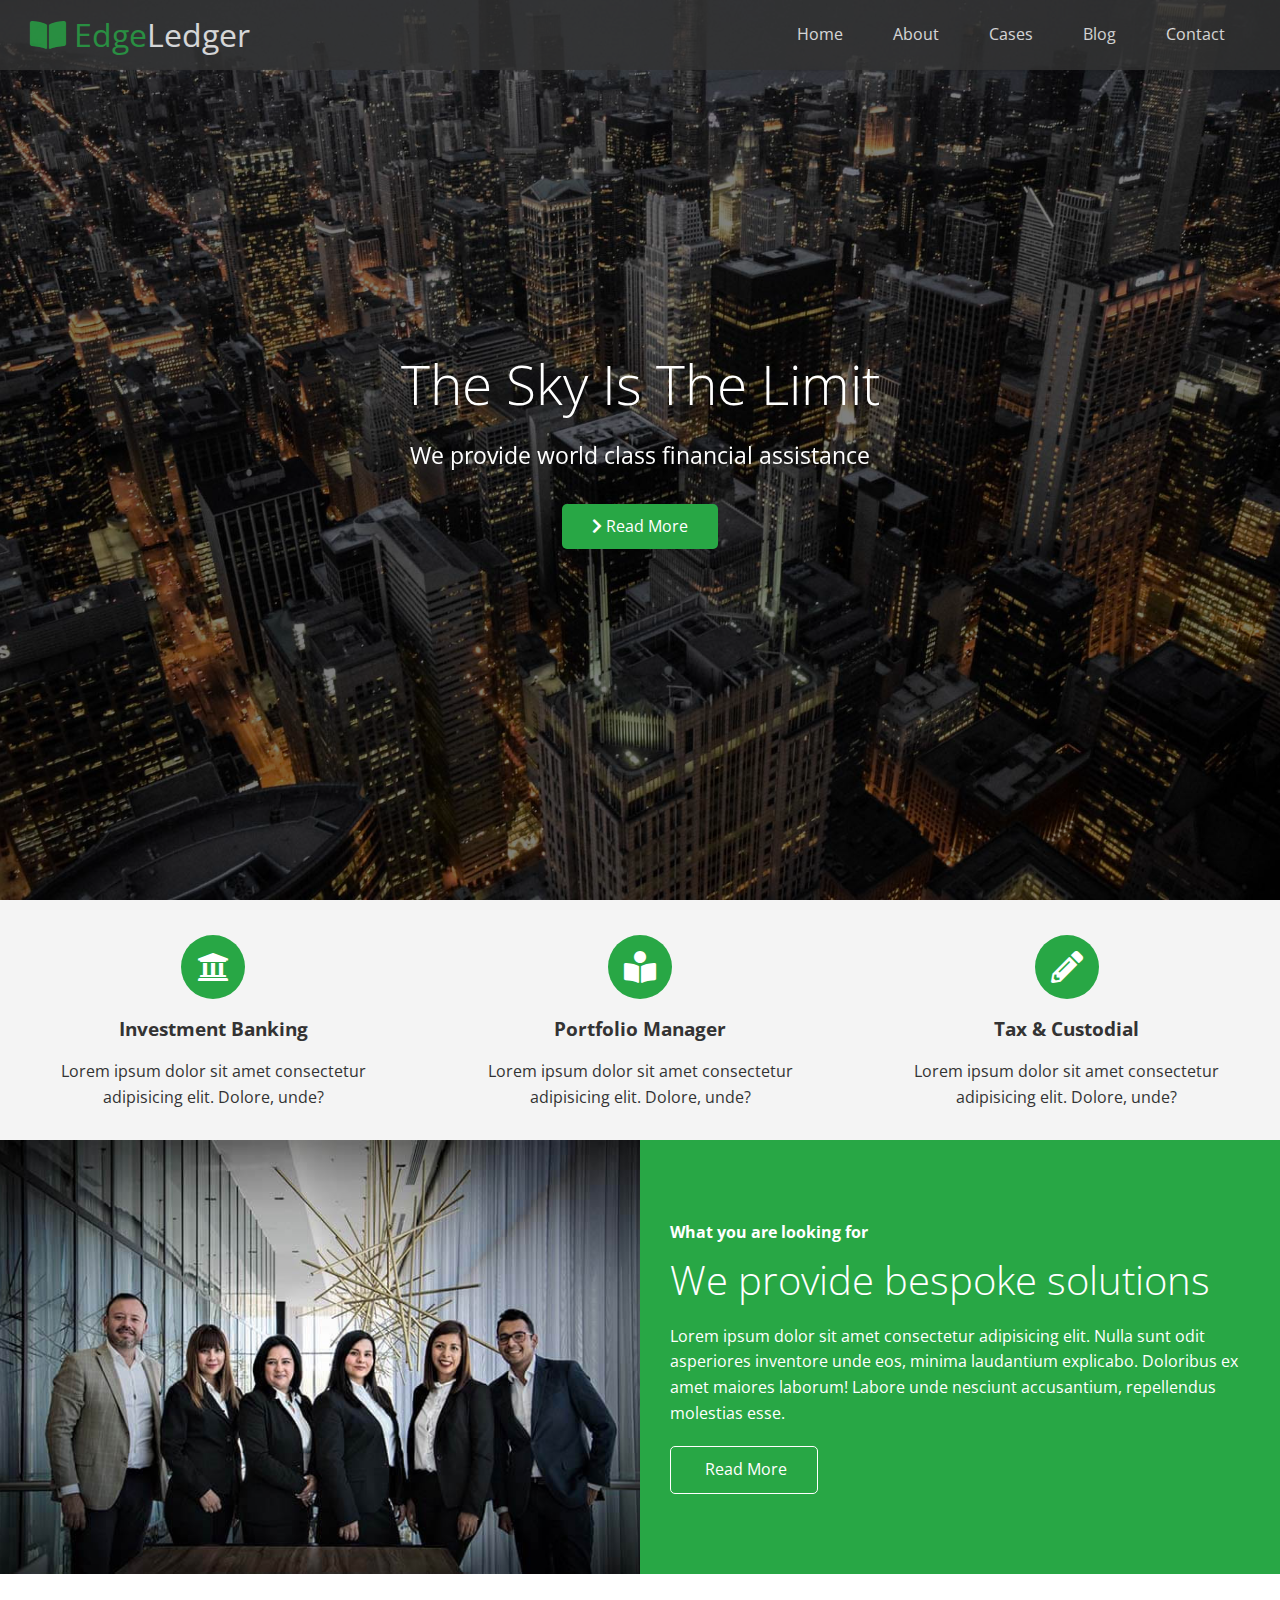
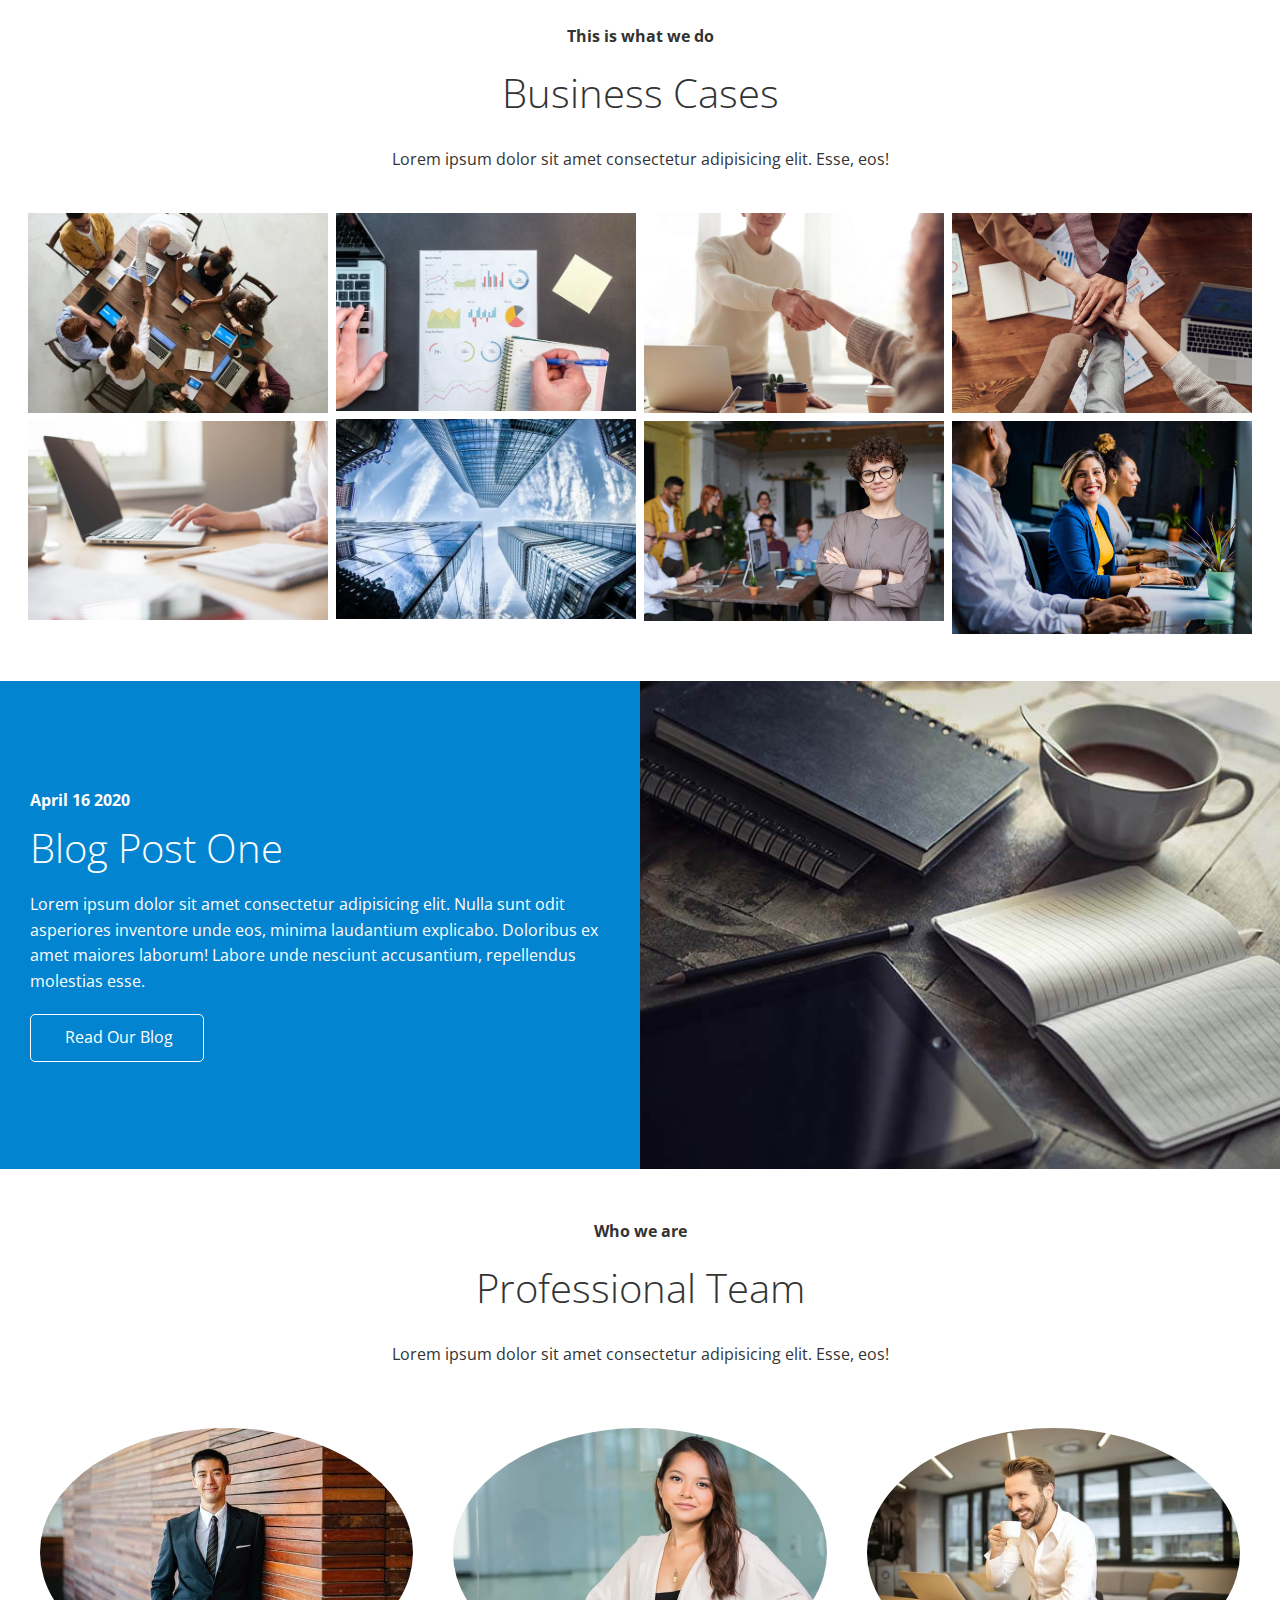
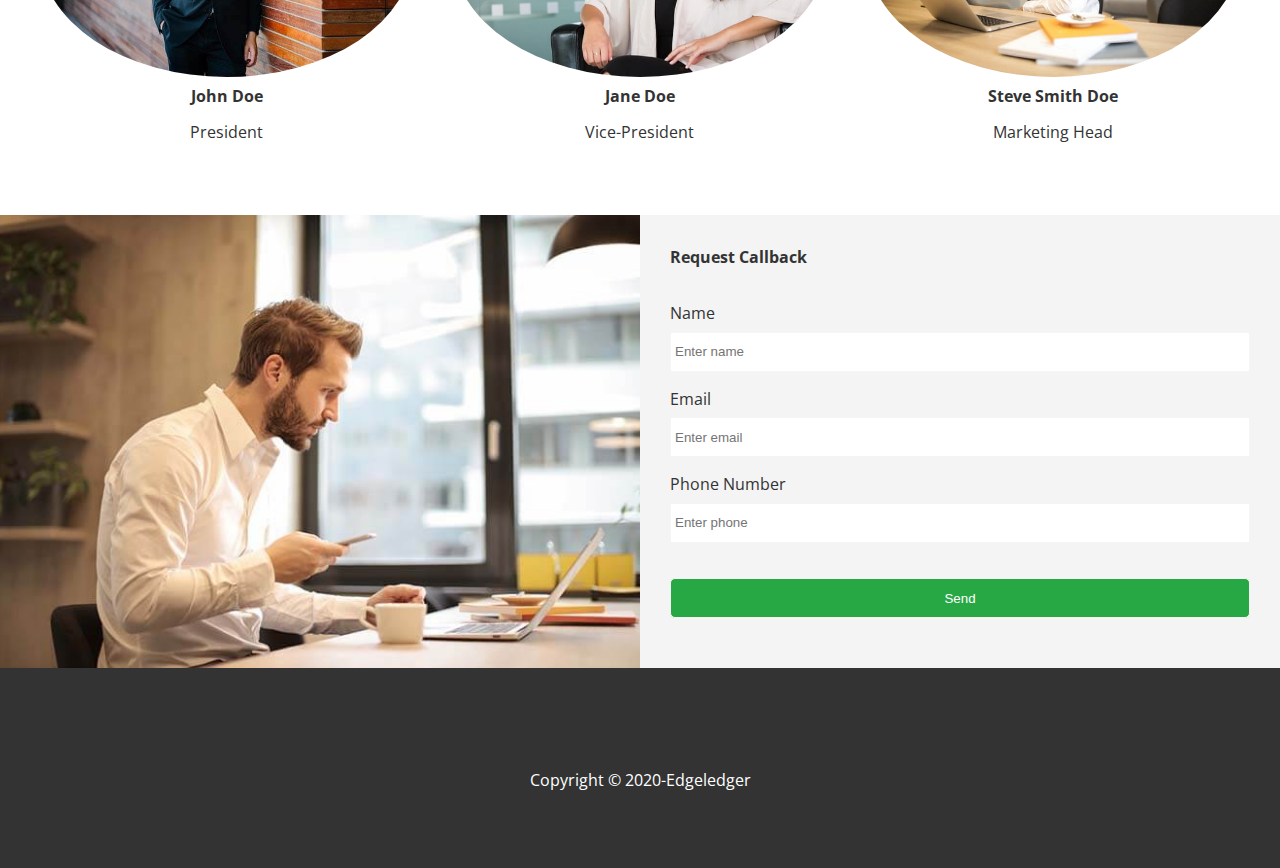
==== index.html @ 053b84c2 "Edgeledger" ====
<!DOCTYPE html>
<html lang="en">
  <head>
    <meta charset="UTF-8" />
    <meta name="viewport" content="width=device-width, initial-scale=1.0" />
    <meta http-equiv="X-UA-Compatible" content="ie=edge" />
    <link
      rel="stylesheet"
      href="https://cdnjs.cloudflare.com/ajax/libs/font-awesome/5.13.0/css/all.min.css"
    />
    <link rel="stylesheet" href="css/utilities.css" />
    <link rel="stylesheet" href="css/style.css" />
    <title>Welcome To EdgeLedger</title>
  </head>
  <body id="home">
    <header class="hero">
      <div class="navbar">
        <h1 class="logo">
          <span class="text-primary"><i class="fas fa-book-open"></i> Edge</span
          >Ledger
        </h1>
        <nav>
          <ul>
            <li><a href="#home">Home</a></li>
            <li><a href="#about">About</a></li>
            <li><a href="#cases">Cases</a></li>
            <li><a href="#blog">Blog</a></li>
            <li><a href="#contact">Contact</a></li>
          </ul>
        </nav>
      </div>
      <div class="content">
        <h1>The Sky Is The Limit</h1>
        <p>We provide world class financial assistance</p>
        <a href="#about" class="btn">
          <i class="fas fa-chevron-right"></i> Read More
        </a>
      </div>
    </header>
    <main>
      <!-- About:icons -->
      <section id="about" class="icons bg-light">
        <div class="flex-items">
          <div>
            <i class="fas fa-university fa-2x"></i>
            <div>
              <h3>Investment Banking</h3>
              <p>
                Lorem ipsum dolor sit amet consectetur adipisicing elit. Dolore,
                unde?
              </p>
            </div>
          </div>

          <div>
            <i class="fas fa-book-reader fa-2x"></i>
            <div>
              <h3>Portfolio Manager</h3>
              <p>
                Lorem ipsum dolor sit amet consectetur adipisicing elit. Dolore,
                unde?
              </p>
            </div>
          </div>
          <div>
            <i class="fas fa-pencil-alt fa-2x"></i>
            <div>
              <h3>Tax & Custodial</h3>
              <p>
                Lorem ipsum dolor sit amet consectetur adipisicing elit. Dolore,
                unde?
              </p>
            </div>
          </div>
        </div>
      </section>

      <!--About: Solutions  -->
      <section class="solutions flex-columns">
        <div class="row">
          <div class="columns">
            <div class="column-1">
              <img src="images/home/people.jpg" alt="people" />
            </div>
          </div>
          <div class="columns">
            <div class="column-2 bg-primary">
              <h4>What you are looking for</h4>
              <h2>We provide bespoke solutions</h2>
              <p>
                Lorem ipsum dolor sit amet consectetur adipisicing elit. Nulla
                sunt odit asperiores inventore unde eos, minima laudantium
                explicabo. Doloribus ex amet maiores laborum! Labore unde
                nesciunt accusantium, repellendus molestias esse.
              </p>
              <a href="#" class="btn btn-outline">
                <i class="fas fa-chevron"></i>
                Read More</a
              >
            </div>
          </div>
        </div>
      </section>

      <!-- Cases -->
      <section id="cases" class="flex-grid section-padding">
        <header class="section-header">
          <h4>This is what we do</h4>
          <h2>Business Cases</h2>
          <p>
            Lorem ipsum dolor sit amet consectetur adipisicing elit. Esse, eos!
          </p>
        </header>
        <div class="row">
          <div class="column">
            <img src="images/cases/cases1.jpg" alt="" />
            <img src="images/cases/cases2.jpg" alt="" />
          </div>

          <div class="column">
            <img src="images/cases/cases3.jpg" alt="" />
            <img src="images/cases/cases4.jpg" alt="" />
          </div>

          <div class="column">
            <img src="images/cases/cases5.jpg" alt="" />
            <img src="images/cases/cases6.jpg" alt="" />
          </div>

          <div class="column">
            <img src="images/cases/cases7.jpg" alt="" />
            <img src="images/cases/cases8.jpg" alt="" />
          </div>
        </div>
      </section>

      <!--Blog  -->
      <section id="blog" class="blog flex-columns flex-reverse">
        <div class="row">
          <div class="columns">
            <div class="column-1">
              <img src="images/home/blog.jpg" alt="" />
            </div>
          </div>
          <div class="columns">
            <div class="column-2 bg-secondary">
              <h4>April 16 2020</h4>
              <h2>Blog Post One</h2>
              <p>
                Lorem ipsum dolor sit amet consectetur adipisicing elit. Nulla
                sunt odit asperiores inventore unde eos, minima laudantium
                explicabo. Doloribus ex amet maiores laborum! Labore unde
                nesciunt accusantium, repellendus molestias esse.
              </p>
              <a href="#" class="btn btn-outline">
                <i class="fas fa-chevron"></i>
                Read Our Blog</a
              >
            </div>
          </div>
        </div>
      </section>
      <!-- Team -->
      <section id="team" class="team section-padding">
        <header class="section-header">
          <h4>Who we are</h4>
          <h2>Professional Team</h2>
          <p>
            Lorem ipsum dolor sit amet consectetur adipisicing elit. Esse, eos!
          </p>
        </header>
        <div class="flex-items">
          <div>
            <img src="images/team/person1.jpg" alt="" />
            <h4>John Doe</h4>
            <p>President</p>
          </div>

          <div>
            <img src="images/team/person2.jpg" alt="" />
            <h4>Jane Doe</h4>
            <p>Vice-President</p>
          </div>

          <div>
            <img src="images/team/person3.jpg" alt="" />
            <h4>Steve Smith Doe</h4>
            <p>Marketing Head</p>
          </div>
        </div>
      </section>
      <!--Contact -->
      <section id="contact" class="contact flex-columns">
        <div class="row">
          <div class="columns">
            <div class="column-1">
              <img src="images/home/contact.jpg" alt="people" />
            </div>
          </div>
          <div class="columns">
            <div class="column-2 bg-light">
              <h4>Request Callback</h4>
              <form action="" class="callback-form">
                <div class="form-control">
                  <label for="email"> Name</label>
                  <input
                    type="text"
                    id="name"
                    name="name"
                    placeholder="Enter name"
                  />
                </div>

                <div class="form-control">
                  <label for="email"> Email</label>
                  <input
                    type="text"
                    id="email"
                    name="email"
                    placeholder="Enter email"
                  />
                </div>

                <div class="form-control">
                  <label for="email"> Phone Number</label>
                  <input
                    type="text"
                    id="phone"
                    name="phone"
                    placeholder="Enter phone"
                  />
                </div>
                <input type="submit" value="Send" id="submit" class="btn" />
              </form>
            </div>
          </div>
        </div>
      </section>
    </main>
    <footer class="footer bg-dark">
      <div class="social">
        <a href="#"><i class="sab fa-facebook"></i></a>
        <a href="#"><i class="sab fa-twitter"></i></a>
        <a href="#"><i class="sab fa-youtube"></i></a>
        <a href="#"><i class="sab fa-linkedlin"></i></a>
      </div>
      <p>Copyright &copy; 2020-Edgeledger</p>
    </footer>
  </body>
</html>
---- css/utilities.css ----
/* Text-colors */

.text-primary {
  color: #28a745;
}
.text-secondary {
  color: #0284d0;
}
/*Button */

.btn {
  cursor: pointer;
  display: inline-block;
  padding: 10px 30px;
  color: #fff;
  background-color: #28a745;
  border: none;
  border-radius: 5px;
}

.btn:hover {
  opacity: 0.9;
}

.btn-primary,
.bg-primary {
  background: #28a745;
  color: #fff;
}

.btn-secondary,
.bg-secondary {
  background: #0284d0;
  color: #fff;
}

.btn-dark,
.bg-dark {
  background: #333;
  color: #fff;
}

.btn-light,
.bg-light {
  background: #f4f4f4;
  color: #333;
}

.btn-outline {
  background: transparent;
  border: 1px solid #fff;
}

/*Flex items */
.flex-items {
  display: flex;
  text-align: center;
  justify-content: center;
  text-align: center;
  height: 100%;
}

.flex-items > div {
  padding: 20px;
}

/*Flex-Columns*/
.flex-columns.flex-reverse .row {
  flex-direction: row-reverse;
}

.flex-columns .row {
  display: flex;
  flex-direction: row;
  flex-wrap: wrap;
  width: 100%;
  flex: 1;
}

.flex-columns .columns {
  display: flex;
  flex-direction: column;
  flex-basis: 100%;
  flex: 1;
}
.flex-columns .columns .column-1,
.flex-columns .columns .column-2 {
  height: 100%;
}

.flex-columns img {
  width: 100%;
  height: 100%;
  object-fit: cover;
}

.flex-columns .column-2 {
  display: flex;
  flex-direction: column;
  align-items: flex-start;
  justify-content: center;
  padding: 30px;
}

.flex-columns h2 {
  font-size: 40px;
  font-weight: 100;
}

.flex-columns h4 {
  margin-bottom: 10px;
}
.flex-columns p {
  margin: 20px 0;
}

/*Section header */

.section-header {
  padding: 30px;
  display: flex;
  flex-direction: column;
  align-items: center;
  justify-content: center;
  text-align: center;
}

.section-header h2 {
  font-size: 40px;
  margin: 20px 0;
}
.section-padding {
  padding: 20px 20px 40px;
}
/*flex - grid*/
.flex-grid .row {
  display: flex;
  flex-flow: wrap;
  padding: 0 4px;
}

.flex-grid .column {
  flex: 25%;
  max-width: 25%;
  padding: 0 4px;
}
---- css/style.css ----
@import url("https://fonts.googleapis.com/css2?family=Open+Sans:wght@300;400&display=swap");

* {
  box-sizing: border-box;
  padding: 0;
  margin: 0;
}
body {
  font-family: "Open Sans", sans-serif;
  background: #fff;
  color: #333;
  line-height: 1.6;
}

ul {
  list-style: none;
}
a {
  color: #333;
  text-decoration: none;
}
h1,
h2 {
  font-weight: 300;
  line-height: 1.2;
}
p {
  margin: 10px 0;
}

img {
  width: 100%;
}

/* NavBar */
.navbar {
  display: flex;
  justify-content: space-between;
  align-items: center;
  background-color: #333;
  color: #fff;
  opacity: 0.8;
  width: 100%;
  height: 70px;
  position: fixed;
  top: 0px;
  padding: 0 30px;
}
.navbar a {
  color: #fff;
  padding: 10px 20px;
  margin: 0 5px;
}
.navbar a:hover {
  border-bottom: 2px solid #28a745;
}
.navbar ul {
  display: flex;
}
.navbar .logo {
  font-weight: 400;
}
.hero {
  background: url("../images/home/showcase.jpg") no-repeat center center/cover;
  height: 100vh;
  color: #fff;
  position: relative;
}
.hero .content {
  display: flex;
  flex-direction: column;
  align-items: center;
  height: 100%;
  justify-content: center;
  text-align: center;
  padding: 0 20px;
}
.hero .content h1 {
  font-size: 55px;
}
.hero .content p {
  font-size: 23px;
  max-width: 600px;
  margin: 20px 0 30px;
}
.hero::before {
  content: "";
  background: rgba(0, 0, 0, 0.5);
  width: 100%;
  height: 100%;
  position: absolute;
  top: 0;
  left: 0;
}
.hero * {
  z-index: 10;
}

/* Icons */

.icon {
  padding: 30px;
}

.icons h3 {
  font-weight: bold;
  margin-bottom: 15px;
}
.icons i {
  background-color: #28a745;
  border-radius: 50%;
  padding: 1rem;
  margin: 15px 0;
  color: #fff;
}

#cases img:hover {
  opacity: 0.7;
}

.team img {
  border-radius: 50%;
}
/*Callback from */
.callback-form {
  width: 100%;
  padding: 20px 0;
}

.callback-form label {
  display: block;
  margin-bottom: 5px;
}

.callback-form .form-control {
  margin-bottom: 15px;
}
.callback-form input {
  width: 100%;
  padding: 4px;
  height: 40px;
  border: #f5f5f5 1px solid;
}
.callback-form input:focus {
  outline-color: #28a745;
}
.callback-form .btn {
  padding: 12px 0;
  margin-top: 20px;
}
/*Footer*/

.footer {
  display: flex;
  flex-direction: column;
  align-items: center;
  justify-content: center;
  text-align: center;
  height: 200px;
}
.footer a {
  color: #fff;
}
.footer a:hover {
  color: #28a745;
}
.footer .social > * {
  margin-right: 30px;
}

/*Mobile */

@media (max-width: 768px) {
  .navbar {
    flex-direction: column;
    height: 120px;
    padding: 20px;
  }

  .navbar a {
    padding: 10px 10px;
    margin: 0 3px;
  }

  .flex-items {
    flex-direction: column;
  }

  .flex-columns .columns,
  .flex-grid .column {
    flex: 100%;
    max-width: 100%;
  }

  .team img {
    width: 70%;
  }
}
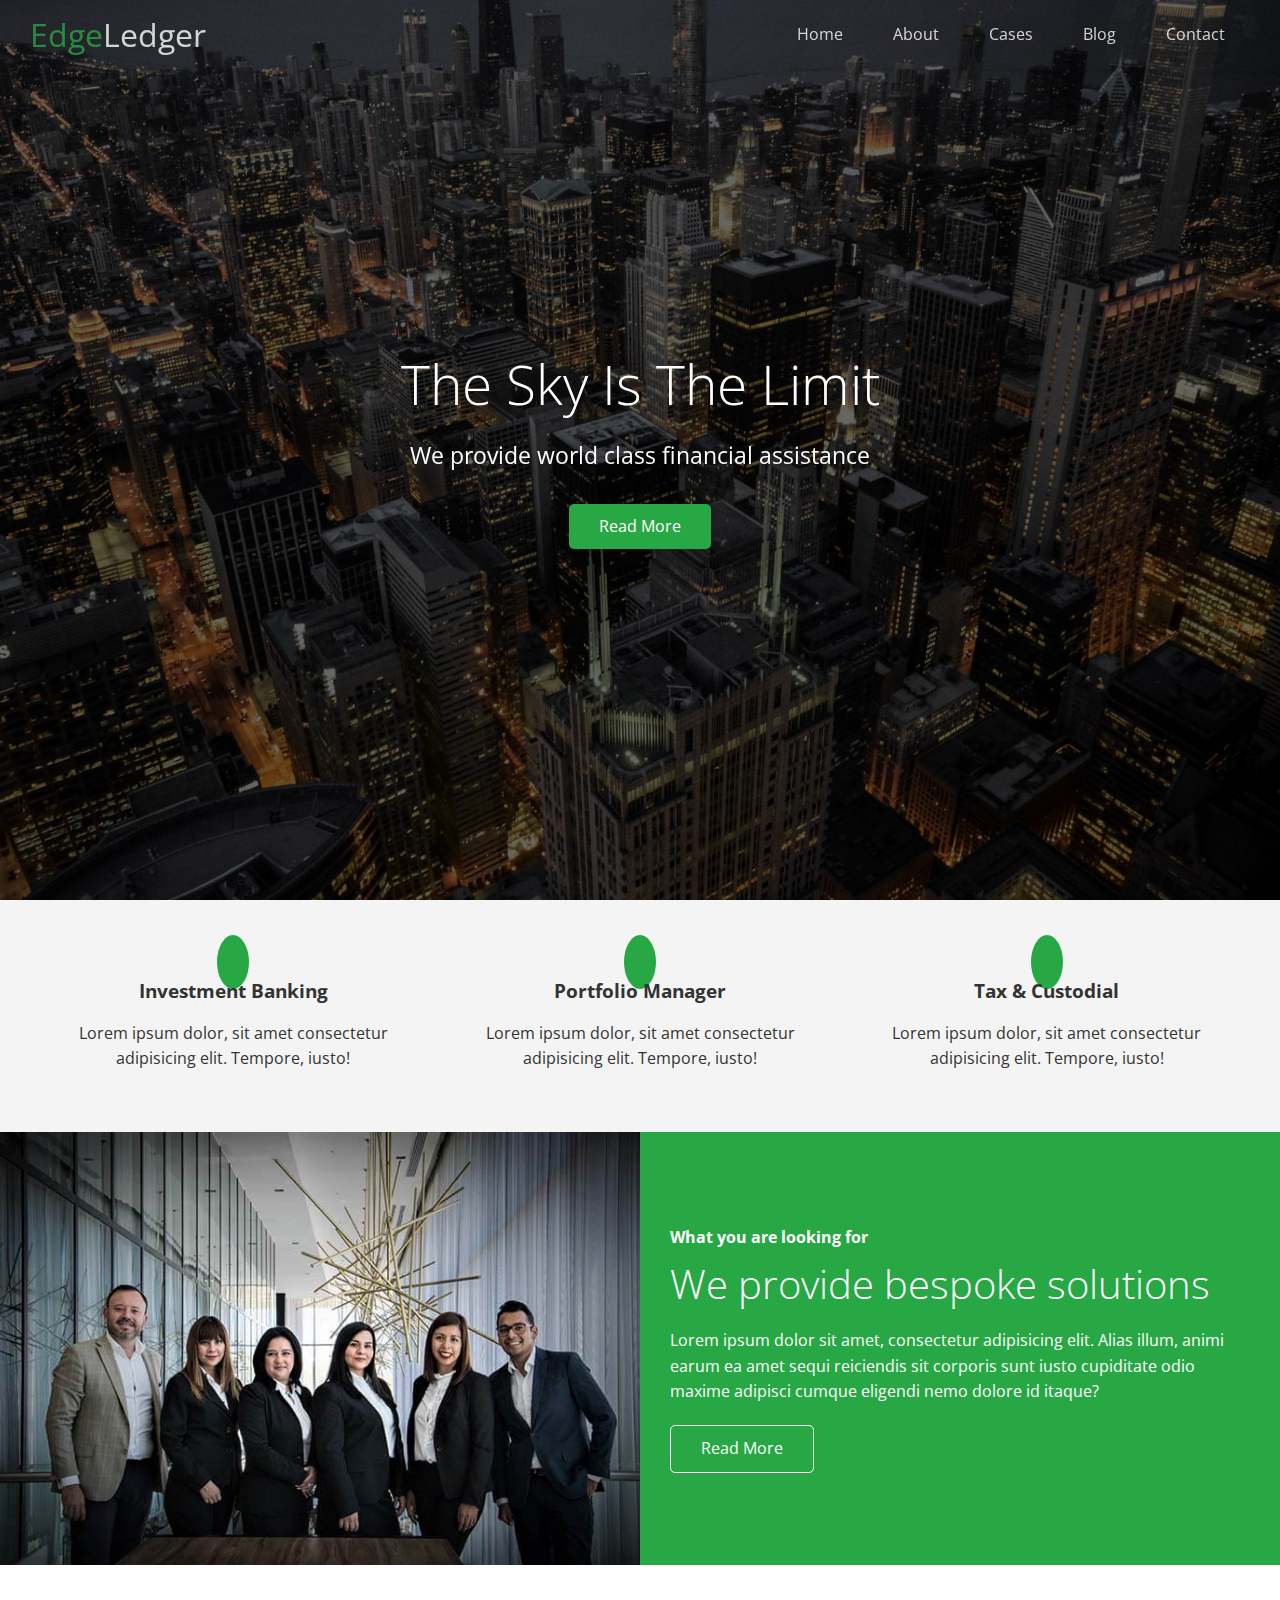
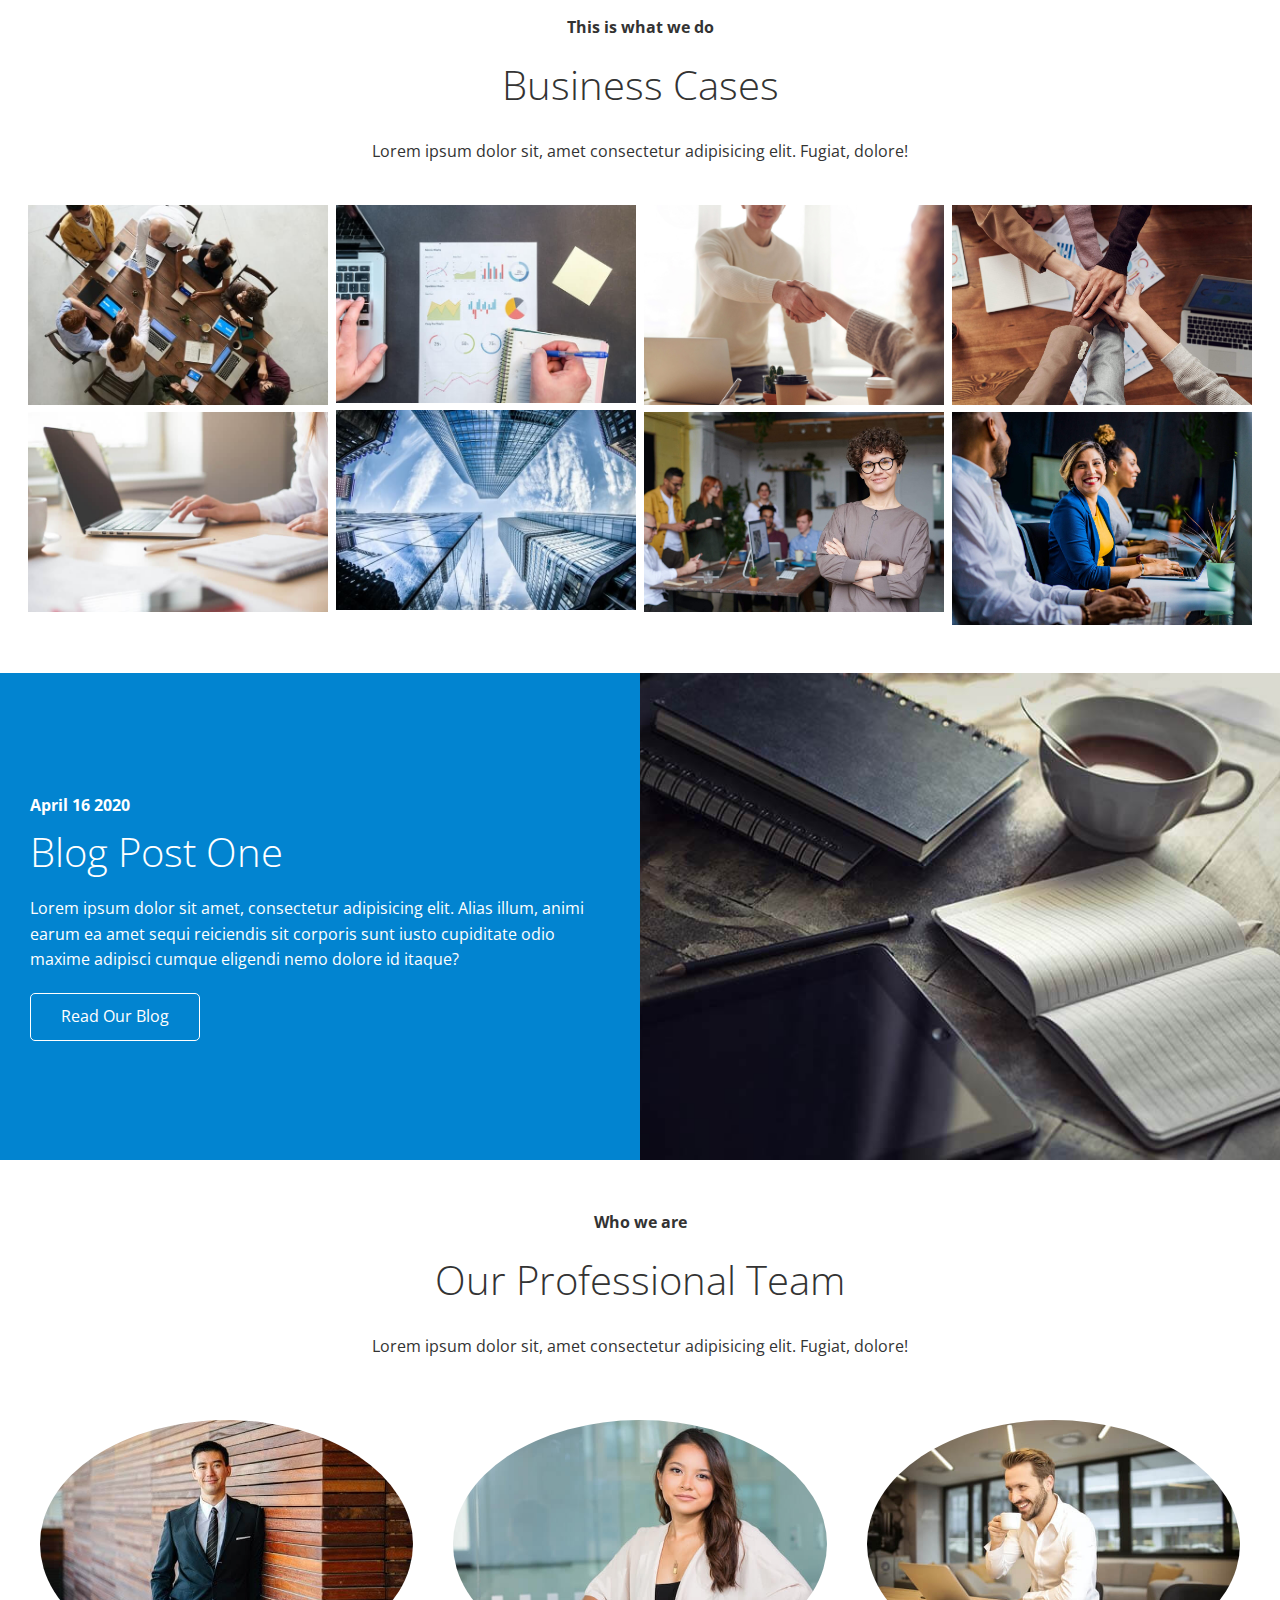
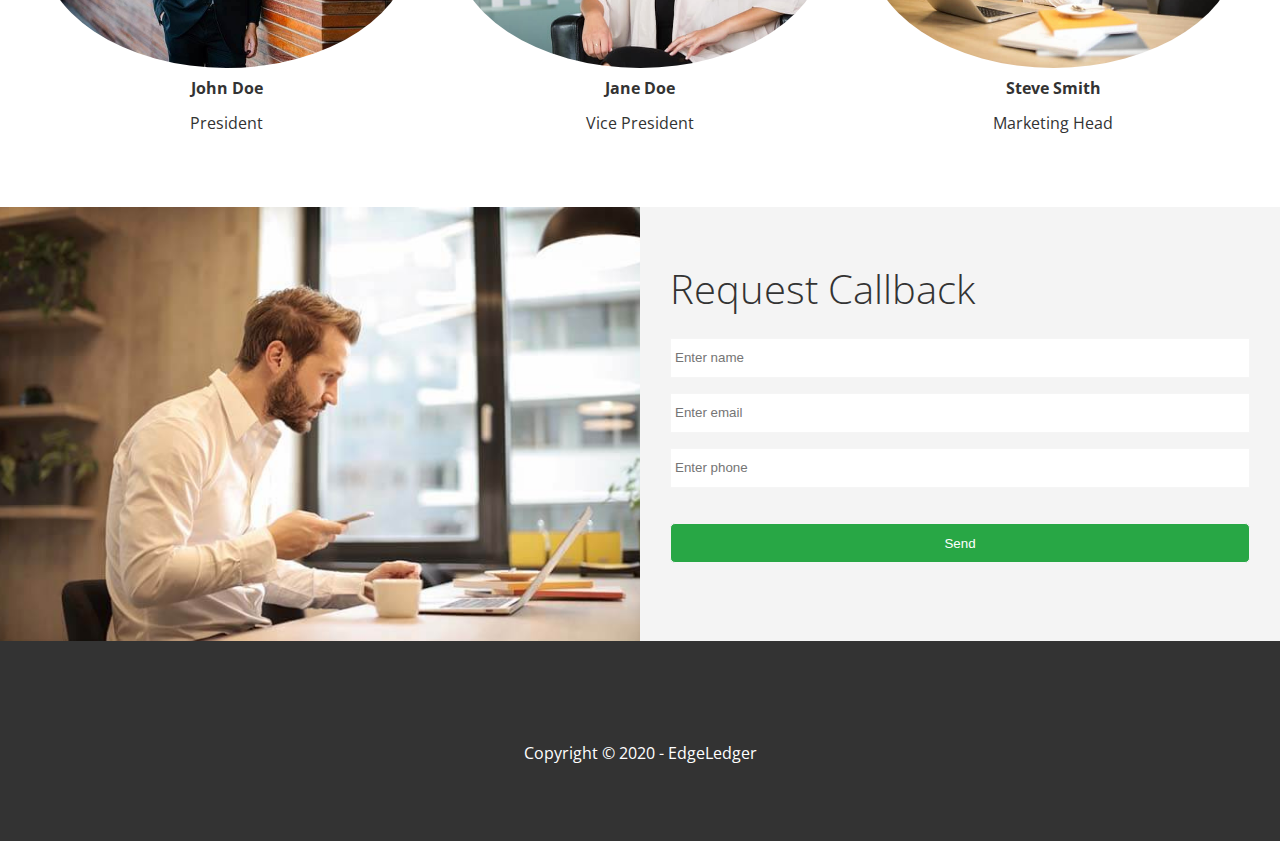
==== commit 57009568: "Add responsiveness" ====
--- a/index.html
+++ b/index.html
@@ -3,18 +3,21 @@
   <head>
     <meta charset="UTF-8" />
     <meta name="viewport" content="width=device-width, initial-scale=1.0" />
-    <meta http-equiv="X-UA-Compatible" content="ie=edge" />
+    <link rel="shortcut icon" type="image/x-icon" href="/favicon.ico" />
     <link
       rel="stylesheet"
       href="https://cdnjs.cloudflare.com/ajax/libs/font-awesome/5.13.0/css/all.min.css"
+      integrity="sha256-h20CPZ0QyXlBuAw7A+KluUYx/3pK+c7lYEpqLTlxjYQ="
+      crossorigin="anonymous"
     />
+    <link rel="stylesheet" href="css/lightbox.min.css" />
     <link rel="stylesheet" href="css/utilities.css" />
     <link rel="stylesheet" href="css/style.css" />
     <title>Welcome To EdgeLedger</title>
   </head>
   <body id="home">
     <header class="hero">
-      <div class="navbar">
+      <div id="navbar" class="navbar top">
         <h1 class="logo">
           <span class="text-primary"><i class="fas fa-book-open"></i> Edge</span
           >Ledger
@@ -29,16 +32,18 @@
           </ul>
         </nav>
       </div>
+
       <div class="content">
         <h1>The Sky Is The Limit</h1>
         <p>We provide world class financial assistance</p>
-        <a href="#about" class="btn">
-          <i class="fas fa-chevron-right"></i> Read More
-        </a>
+        <a href="#about" class="btn"
+          ><i class="fas fa-chevron-right"></i> Read More</a
+        >
       </div>
     </header>
+
     <main>
-      <!-- About:icons -->
+      <!-- About: Icons -->
       <section id="about" class="icons bg-light">
         <div class="flex-items">
           <div>
@@ -46,19 +51,18 @@
             <div>
               <h3>Investment Banking</h3>
               <p>
-                Lorem ipsum dolor sit amet consectetur adipisicing elit. Dolore,
-                unde?
-              </p>
-            </div>
-          </div>
-
+                Lorem ipsum dolor, sit amet consectetur adipisicing elit.
+                Tempore, iusto!
+              </p>
+            </div>
+          </div>
           <div>
             <i class="fas fa-book-reader fa-2x"></i>
             <div>
               <h3>Portfolio Manager</h3>
               <p>
-                Lorem ipsum dolor sit amet consectetur adipisicing elit. Dolore,
-                unde?
+                Lorem ipsum dolor, sit amet consectetur adipisicing elit.
+                Tempore, iusto!
               </p>
             </div>
           </div>
@@ -67,106 +71,162 @@
             <div>
               <h3>Tax & Custodial</h3>
               <p>
-                Lorem ipsum dolor sit amet consectetur adipisicing elit. Dolore,
-                unde?
-              </p>
-            </div>
-          </div>
-        </div>
-      </section>
-
-      <!--About: Solutions  -->
+                Lorem ipsum dolor, sit amet consectetur adipisicing elit.
+                Tempore, iusto!
+              </p>
+            </div>
+          </div>
+        </div>
+      </section>
+
+      <!-- About:Solutions -->
       <section class="solutions flex-columns">
         <div class="row">
-          <div class="columns">
+          <div class="column">
             <div class="column-1">
-              <img src="images/home/people.jpg" alt="people" />
-            </div>
-          </div>
-          <div class="columns">
+              <img src="images/home/people.jpg" alt="" />
+            </div>
+          </div>
+          <div class="column">
             <div class="column-2 bg-primary">
               <h4>What you are looking for</h4>
               <h2>We provide bespoke solutions</h2>
               <p>
-                Lorem ipsum dolor sit amet consectetur adipisicing elit. Nulla
-                sunt odit asperiores inventore unde eos, minima laudantium
-                explicabo. Doloribus ex amet maiores laborum! Labore unde
-                nesciunt accusantium, repellendus molestias esse.
+                Lorem ipsum dolor sit amet, consectetur adipisicing elit. Alias
+                illum, animi earum ea amet sequi reiciendis sit corporis sunt
+                iusto cupiditate odio maxime adipisci cumque eligendi nemo
+                dolore id itaque?
               </p>
               <a href="#" class="btn btn-outline">
                 <i class="fas fa-chevron"></i>
-                Read More</a
-              >
+                Read More
+              </a>
             </div>
           </div>
         </div>
       </section>
 
       <!-- Cases -->
-      <section id="cases" class="flex-grid section-padding">
+      <section id="cases" class="cases flex-grid section-padding">
         <header class="section-header">
           <h4>This is what we do</h4>
           <h2>Business Cases</h2>
           <p>
-            Lorem ipsum dolor sit amet consectetur adipisicing elit. Esse, eos!
+            Lorem ipsum dolor sit, amet consectetur adipisicing elit. Fugiat,
+            dolore!
           </p>
         </header>
         <div class="row">
           <div class="column">
-            <img src="images/cases/cases1.jpg" alt="" />
-            <img src="images/cases/cases2.jpg" alt="" />
-          </div>
-
-          <div class="column">
-            <img src="images/cases/cases3.jpg" alt="" />
-            <img src="images/cases/cases4.jpg" alt="" />
-          </div>
-
-          <div class="column">
-            <img src="images/cases/cases5.jpg" alt="" />
-            <img src="images/cases/cases6.jpg" alt="" />
-          </div>
-
-          <div class="column">
-            <img src="images/cases/cases7.jpg" alt="" />
-            <img src="images/cases/cases8.jpg" alt="" />
-          </div>
-        </div>
-      </section>
-
-      <!--Blog  -->
+            <a
+              href="images/cases/cases1.jpg"
+              data-lightbox="cases"
+              data-title="Lorem ipsum dolor sit, amet consectetur adipisicing elit. Fugiat,
+              dolore!"
+            >
+              <img src="images/cases/cases1.jpg" alt="" />
+            </a>
+            <a
+              href="images/cases/cases2.jpg"
+              data-lightbox="cases"
+              data-title="Lorem ipsum dolor sit, amet consectetur adipisicing elit. Fugiat,
+              dolore!"
+            >
+              <img src="images/cases/cases2.jpg" alt="" />
+            </a>
+          </div>
+          <div class="column">
+            <a
+              href="images/cases/cases3.jpg"
+              data-lightbox="cases"
+              data-title="Lorem ipsum dolor sit, amet consectetur adipisicing elit. Fugiat,
+            dolore!"
+            >
+              <img src="images/cases/cases3.jpg" alt="" />
+            </a>
+            <a
+              href="images/cases/cases4.jpg"
+              data-lightbox="cases"
+              data-title="Lorem ipsum dolor sit, amet consectetur adipisicing elit. Fugiat,
+              dolore!"
+            >
+              <img src="images/cases/cases4.jpg" alt="" />
+            </a>
+          </div>
+          <div class="column">
+            <a
+              href="images/cases/cases5.jpg"
+              data-lightbox="cases"
+              data-title="Lorem ipsum dolor sit, amet consectetur adipisicing elit. Fugiat,
+            dolore!"
+            >
+              <img src="images/cases/cases5.jpg" alt="" />
+            </a>
+            <a
+              href="images/cases/cases6.jpg"
+              data-lightbox="cases"
+              data-title="Lorem ipsum dolor sit, amet consectetur adipisicing elit. Fugiat,
+              dolore!"
+            >
+              <img src="images/cases/cases6.jpg" alt="" />
+            </a>
+          </div>
+          <div class="column">
+            <a
+              href="images/cases/cases7.jpg"
+              data-lightbox="cases"
+              data-title="Lorem ipsum dolor sit, amet consectetur adipisicing elit. Fugiat,
+            dolore!"
+            >
+              <img src="images/cases/cases7.jpg" alt="" />
+            </a>
+            <a
+              href="images/cases/cases8.jpg"
+              data-lightbox="cases"
+              data-title="Lorem ipsum dolor sit, amet consectetur adipisicing elit. Fugiat,
+              dolore!"
+            >
+              <img src="images/cases/cases8.jpg" alt="" />
+            </a>
+          </div>
+        </div>
+      </section>
+
+      <!-- Blog -->
       <section id="blog" class="blog flex-columns flex-reverse">
         <div class="row">
-          <div class="columns">
+          <div class="column">
             <div class="column-1">
               <img src="images/home/blog.jpg" alt="" />
             </div>
           </div>
-          <div class="columns">
+          <div class="column">
             <div class="column-2 bg-secondary">
               <h4>April 16 2020</h4>
               <h2>Blog Post One</h2>
               <p>
-                Lorem ipsum dolor sit amet consectetur adipisicing elit. Nulla
-                sunt odit asperiores inventore unde eos, minima laudantium
-                explicabo. Doloribus ex amet maiores laborum! Labore unde
-                nesciunt accusantium, repellendus molestias esse.
-              </p>
-              <a href="#" class="btn btn-outline">
+                Lorem ipsum dolor sit amet, consectetur adipisicing elit. Alias
+                illum, animi earum ea amet sequi reiciendis sit corporis sunt
+                iusto cupiditate odio maxime adipisci cumque eligendi nemo
+                dolore id itaque?
+              </p>
+              <a href="blog.html" class="btn btn-outline">
                 <i class="fas fa-chevron"></i>
-                Read Our Blog</a
-              >
-            </div>
-          </div>
-        </div>
-      </section>
+                Read Our Blog
+              </a>
+            </div>
+          </div>
+        </div>
+      </section>
+
       <!-- Team -->
       <section id="team" class="team section-padding">
         <header class="section-header">
           <h4>Who we are</h4>
-          <h2>Professional Team</h2>
+          <h2>Our Professional Team</h2>
           <p>
-            Lorem ipsum dolor sit amet consectetur adipisicing elit. Esse, eos!
+            Lorem ipsum dolor sit, amet consectetur adipisicing elit. Fugiat,
+            dolore!
           </p>
         </header>
         <div class="flex-items">
@@ -175,58 +235,55 @@
             <h4>John Doe</h4>
             <p>President</p>
           </div>
-
           <div>
             <img src="images/team/person2.jpg" alt="" />
             <h4>Jane Doe</h4>
-            <p>Vice-President</p>
-          </div>
-
+            <p>Vice President</p>
+          </div>
           <div>
             <img src="images/team/person3.jpg" alt="" />
-            <h4>Steve Smith Doe</h4>
+            <h4>Steve Smith</h4>
             <p>Marketing Head</p>
           </div>
         </div>
       </section>
-      <!--Contact -->
+
+      <!-- Contact -->
       <section id="contact" class="contact flex-columns">
         <div class="row">
-          <div class="columns">
+          <div class="column">
             <div class="column-1">
-              <img src="images/home/contact.jpg" alt="people" />
-            </div>
-          </div>
-          <div class="columns">
+              <img src="images/home/contact.jpg" alt="" />
+            </div>
+          </div>
+          <div class="column">
             <div class="column-2 bg-light">
-              <h4>Request Callback</h4>
+              <h2>Request Callback</h2>
               <form action="" class="callback-form">
                 <div class="form-control">
-                  <label for="email"> Name</label>
+                  <label for="name"></label>
                   <input
                     type="text"
+                    name="name"
                     id="name"
-                    name="name"
                     placeholder="Enter name"
                   />
                 </div>
-
                 <div class="form-control">
-                  <label for="email"> Email</label>
+                  <label for="email"></label>
                   <input
-                    type="text"
+                    type="email"
+                    name="email"
                     id="email"
-                    name="email"
                     placeholder="Enter email"
                   />
                 </div>
-
                 <div class="form-control">
-                  <label for="email"> Phone Number</label>
+                  <label for="phone"></label>
                   <input
                     type="text"
+                    name="phone"
                     id="phone"
-                    name="phone"
                     placeholder="Enter phone"
                   />
                 </div>
@@ -237,14 +294,58 @@
         </div>
       </section>
     </main>
+
     <footer class="footer bg-dark">
       <div class="social">
-        <a href="#"><i class="sab fa-facebook"></i></a>
-        <a href="#"><i class="sab fa-twitter"></i></a>
-        <a href="#"><i class="sab fa-youtube"></i></a>
-        <a href="#"><i class="sab fa-linkedlin"></i></a>
+        <a href="#"><i class="fab fa-facebook fa-2x"></i></a>
+        <a href="#"><i class="fab fa-twitter fa-2x"></i></a>
+        <a href="#"><i class="fab fa-youtube fa-2x"></i></a>
+        <a href="#"><i class="fab fa-linkedin fa-2x"></i></a>
       </div>
-      <p>Copyright &copy; 2020-Edgeledger</p>
+      <p>Copyright &copy; 2020 - EdgeLedger</p>
     </footer>
+
+    <script
+      src="https://code.jquery.com/jquery-3.5.0.min.js"
+      integrity="sha256-xNzN2a4ltkB44Mc/Jz3pT4iU1cmeR0FkXs4pru/JxaQ="
+      crossorigin="anonymous"
+    ></script>
+    <script src="js/lightbox.min.js"></script>
+    <script>
+      const navbar = document.getElementById('navbar');
+      let scrolled = false;
+
+      window.onscroll = function () {
+        if (window.pageYOffset > 100) {
+          navbar.classList.remove('top');
+          if (!scrolled) {
+            navbar.style.transform = 'translateY(-70px)';
+          }
+          setTimeout(function () {
+            navbar.style.transform = 'translateY(0)';
+            scrolled = true;
+          }, 200);
+        } else {
+          navbar.classList.add('top');
+          scrolled = false;
+        }
+      };
+
+      // Smooth Scrolling
+      $('#navbar a, .btn').on('click', function (e) {
+        if (this.hash !== '') {
+          e.preventDefault();
+
+          const hash = this.hash;
+
+          $('html, body').animate(
+            {
+              scrollTop: $(hash).offset().top - 100,
+            },
+            800
+          );
+        }
+      });
+    </script>
   </body>
 </html>
--- a/css/utilities.css
+++ b/css/utilities.css
@@ -1,146 +1,142 @@
-/* Text-colors */
+/* Text colors */
+.text-primary {
+    color: #28a745;
+}
 
-.text-primary {
-  color: #28a745;
+.text-secondary {
+    color: #0284d0;
 }
-.text-secondary {
-  color: #0284d0;
-}
-/*Button */
 
+/* Button */
 .btn {
-  cursor: pointer;
-  display: inline-block;
-  padding: 10px 30px;
-  color: #fff;
-  background-color: #28a745;
-  border: none;
-  border-radius: 5px;
+    cursor: pointer;
+    display: inline-block;
+    padding: 10px 30px;
+    color: #fff;
+    background-color: #28a745;
+    border: none;
+    border-radius: 5px;
 }
 
 .btn:hover {
-  opacity: 0.9;
+    opacity: 0.9;
 }
 
-.btn-primary,
-.bg-primary {
-  background: #28a745;
-  color: #fff;
+.btn-primary, .bg-primary {
+   background: #28a745;
+   color: #fff;
 }
-
-.btn-secondary,
-.bg-secondary {
-  background: #0284d0;
-  color: #fff;
+.btn-secondary, .bg-secondary {
+   background: #0284d0;
+   color: #fff;
 }
-
-.btn-dark,
-.bg-dark {
-  background: #333;
-  color: #fff;
+.btn-dark, .bg-dark {
+   background: #333;
+   color: #fff;
 }
-
-.btn-light,
-.bg-light {
-  background: #f4f4f4;
-  color: #333;
+.btn-light, .bg-light {
+   background: #f4f4f4;
+   color: #333;
 }
 
 .btn-outline {
-  background: transparent;
-  border: 1px solid #fff;
+    background: transparent;
+    border: 1px solid #fff;
 }
 
-/*Flex items */
+/* Flex items */
 .flex-items {
-  display: flex;
-  text-align: center;
-  justify-content: center;
-  text-align: center;
-  height: 100%;
+    display: flex;
+    text-align: center;
+    justify-content: center;
+    text-align: center;
+    height: 100%;
 }
 
 .flex-items > div {
-  padding: 20px;
+    padding: 20px;
 }
 
-/*Flex-Columns*/
+/* Flex columns */
 .flex-columns.flex-reverse .row {
-  flex-direction: row-reverse;
+    flex-direction: row-reverse;
 }
 
 .flex-columns .row {
-  display: flex;
-  flex-direction: row;
-  flex-wrap: wrap;
-  width: 100%;
-  flex: 1;
+    display: flex;
+    flex-direction: row;
+    flex-wrap: wrap;
+    width: 100%;
 }
 
-.flex-columns .columns {
-  display: flex;
-  flex-direction: column;
-  flex-basis: 100%;
-  flex: 1;
+.flex-columns .column {
+    display: flex;
+    flex-direction: column;
+    flex-basis: 100%;
+    flex: 1;
 }
-.flex-columns .columns .column-1,
-.flex-columns .columns .column-2 {
-  height: 100%;
+
+.flex-columns .column .column-1,
+.flex-columns .column .column-2 {
+    height: 100%;
 }
 
 .flex-columns img {
-  width: 100%;
-  height: 100%;
-  object-fit: cover;
+    width: 100%;
+    height: 100%;
+    object-fit: cover;
 }
 
 .flex-columns .column-2 {
-  display: flex;
-  flex-direction: column;
-  align-items: flex-start;
-  justify-content: center;
-  padding: 30px;
+    display: flex;
+    flex-direction: column;
+    align-items: flex-start;
+    justify-content: center;
+    padding: 30px;
 }
 
 .flex-columns h2 {
-  font-size: 40px;
-  font-weight: 100;
+    font-size: 40px;
+    font-weight: 100;
 }
 
 .flex-columns h4 {
-  margin-bottom: 10px;
-}
-.flex-columns p {
-  margin: 20px 0;
+    margin-bottom: 10px;
 }
 
-/*Section header */
+.flex-columns p {
+    margin: 20px 0;
+}
 
+/* Section header */
 .section-header {
-  padding: 30px;
-  display: flex;
-  flex-direction: column;
-  align-items: center;
-  justify-content: center;
-  text-align: center;
+    padding: 30px;
+    display: flex;
+    flex-direction: column;
+    align-items: center;
+    justify-content: center;
+    text-align: center;
 }
 
 .section-header h2 {
-  font-size: 40px;
-  margin: 20px 0;
+    font-size: 40px;
+    margin: 20px 0;
 }
+
 .section-padding {
-  padding: 20px 20px 40px;
+    padding: 20px 20px 40px;
 }
-/*flex - grid*/
+
+/* Flex grid */
 .flex-grid .row {
-  display: flex;
-  flex-flow: wrap;
-  padding: 0 4px;
+    display: flex;
+    flex-wrap: wrap;
+    padding: 0 4px;
 }
 
 .flex-grid .column {
-  flex: 25%;
-  max-width: 25%;
-  padding: 0 4px;
+    flex: 25%;
+    max-width: 25%;
+    padding: 0 4px;
 }
+
--- a/css/style.css
+++ b/css/style.css
@@ -1,198 +1,250 @@
-@import url("https://fonts.googleapis.com/css2?family=Open+Sans:wght@300;400&display=swap");
+@import url('https://fonts.googleapis.com/css2?family=Open+Sans:wght@300;400&display=swap');
 
 * {
-  box-sizing: border-box;
-  padding: 0;
-  margin: 0;
-}
+    box-sizing: border-box;
+    padding: 0;
+    margin: 0;
+}
+
 body {
-  font-family: "Open Sans", sans-serif;
-  background: #fff;
-  color: #333;
-  line-height: 1.6;
+    font-family: 'Open Sans', sans-serif;
+    background: #fff;
+    color: #333;
+    line-height: 1.6;
 }
 
 ul {
-  list-style: none;
-}
+    list-style: none;
+}
+
 a {
-  color: #333;
-  text-decoration: none;
-}
-h1,
-h2 {
-  font-weight: 300;
-  line-height: 1.2;
-}
+    color: #333;
+    text-decoration: none;
+}
+
+h1, h2 {
+    font-weight: 300;
+    line-height: 1.2;
+}
+
 p {
-  margin: 10px 0;
+    margin: 10px 0;
 }
 
 img {
-  width: 100%;
-}
-
-/* NavBar */
+    width: 100%;
+}
+
+/* Navbar */
 .navbar {
-  display: flex;
-  justify-content: space-between;
-  align-items: center;
-  background-color: #333;
-  color: #fff;
-  opacity: 0.8;
-  width: 100%;
-  height: 70px;
-  position: fixed;
-  top: 0px;
-  padding: 0 30px;
-}
+    display: flex;
+    align-items: center;
+    justify-content: space-between;
+    background-color: #333;
+    color: #fff;
+    opacity: 0.8;
+    width: 100%;
+    height: 70px;
+    position: fixed;
+    top: 0px;
+    padding: 0 30px;
+    transition: 0.5s;
+}
+
+.navbar.top {
+    background: transparent;
+}
+
 .navbar a {
-  color: #fff;
-  padding: 10px 20px;
-  margin: 0 5px;
-}
+    color: #fff;
+    padding: 10px 20px;
+    margin: 0 5px;
+}
+
 .navbar a:hover {
-  border-bottom: 2px solid #28a745;
-}
+    border-bottom: #28a745 2px solid;
+}
+
 .navbar ul {
-  display: flex;
-}
+    display: flex;
+}
+
 .navbar .logo {
-  font-weight: 400;
-}
+    font-weight: 400;
+}
+
+/* Header */
 .hero {
-  background: url("../images/home/showcase.jpg") no-repeat center center/cover;
-  height: 100vh;
-  color: #fff;
-  position: relative;
-}
+    background: url('../images/home/showcase.jpg') no-repeat center center/cover;
+    height: 100vh;
+    position: relative;
+    color: #fff;
+}
+
 .hero .content {
-  display: flex;
-  flex-direction: column;
-  align-items: center;
-  height: 100%;
-  justify-content: center;
-  text-align: center;
-  padding: 0 20px;
-}
+    display: flex;
+    flex-direction: column;
+    align-items: center;
+    justify-content: center;
+    text-align: center;
+    height: 100%;
+    padding: 0 20px;
+}
+
 .hero .content h1 {
-  font-size: 55px;
-}
+    font-size: 55px;
+}
+
 .hero .content p {
-  font-size: 23px;
-  max-width: 600px;
-  margin: 20px 0 30px;
-}
+    font-size: 23px;
+    max-width: 600px;
+    margin: 20px 0 30px;
+}
+
 .hero::before {
-  content: "";
-  background: rgba(0, 0, 0, 0.5);
-  width: 100%;
-  height: 100%;
-  position: absolute;
-  top: 0;
-  left: 0;
-}
+    content: '';
+    position: absolute;
+    top: 0;
+    left: 0;
+    width: 100%;
+    height: 100%;
+    background: rgba(0,0,0,0.6);
+}
+
 .hero * {
-  z-index: 10;
+    z-index: 10;
+}
+
+.hero.blog {
+    background: url('../images/home/blog.jpg') no-repeat center center/cover;
+    height: 30vh;
 }
 
 /* Icons */
-
-.icon {
-  padding: 30px;
+.icons {
+    padding: 30px;
 }
 
 .icons h3 {
-  font-weight: bold;
-  margin-bottom: 15px;
-}
+    font-weight: bold;
+    margin-bottom: 15px;
+}
+
 .icons i {
-  background-color: #28a745;
-  border-radius: 50%;
-  padding: 1rem;
-  margin: 15px 0;
-  color: #fff;
-}
-
-#cases img:hover {
-  opacity: 0.7;
+    background-color: #28a745;
+    color: #fff;
+    padding: 1rem;
+    border-radius: 50%;
+    margin-bottom: 15px;
+}
+
+.cases img:hover {
+    opacity: 0.7;
 }
 
 .team img {
-  border-radius: 50%;
-}
-/*Callback from */
+    border-radius: 50%;
+}
+
+/* Callback form */
 .callback-form {
-  width: 100%;
-  padding: 20px 0;
+    width: 100%;
+    padding: 20px 0;
 }
 
 .callback-form label {
-  display: block;
-  margin-bottom: 5px;
+    display: block;
+    margin-bottom: 5px;
 }
 
 .callback-form .form-control {
-  margin-bottom: 15px;
-}
+    margin-bottom: 15px;
+}
+
 .callback-form input {
-  width: 100%;
-  padding: 4px;
-  height: 40px;
-  border: #f5f5f5 1px solid;
-}
+    width: 100%;
+    padding: 4px;
+    height: 40px;
+    border: #f5f5f5 1px solid;
+}
+
 .callback-form input:focus {
-  outline-color: #28a745;
-}
+    outline-color: #28a745;
+}
+
 .callback-form .btn {
-  padding: 12px 0;
-  margin-top: 20px;
-}
-/*Footer*/
-
+    padding: 12px 0;
+    margin-top: 20px;
+}
+
+/* Post */
+.post {
+    padding: 50px 30px;
+}
+
+.post h2 {
+    font-size: 40px;
+    margin-bottom: 20px;
+    padding-bottom: 10px;
+    border-bottom: #ccc solid 1px;
+}
+
+.post .meta {
+    margin-bottom: 30px;
+}
+
+.post img {
+    width: 300px;
+    border-radius: 50%;
+    display: block;
+    margin: 0 auto 30px;
+}
+
+/* Footer */
 .footer {
-  display: flex;
-  flex-direction: column;
-  align-items: center;
-  justify-content: center;
-  text-align: center;
-  height: 200px;
-}
+    display: flex;
+    flex-direction: column;
+    align-items: center;
+    justify-content: center;
+    text-align: center;
+    height: 200px;
+}
+
 .footer a {
-  color: #fff;
-}
+    color: #fff;
+}
+
 .footer a:hover {
-  color: #28a745;
-}
+    color: #28a745;
+}
+
 .footer .social > * {
-  margin-right: 30px;
-}
-
-/*Mobile */
-
-@media (max-width: 768px) {
-  .navbar {
-    flex-direction: column;
-    height: 120px;
-    padding: 20px;
-  }
-
-  .navbar a {
-    padding: 10px 10px;
-    margin: 0 3px;
-  }
-
-  .flex-items {
-    flex-direction: column;
-  }
-
-  .flex-columns .columns,
-  .flex-grid .column {
-    flex: 100%;
-    max-width: 100%;
-  }
-
-  .team img {
-    width: 70%;
-  }
-}
+    margin-right: 30px;
+}
+
+/* Mobile */
+@media(max-width: 768px) {
+    .navbar {
+        flex-direction: column;
+        height: 120px;
+        padding: 20px;
+    }
+
+    .navbar a {
+        padding: 10px 10px;
+        margin: 0 3px;
+    }
+
+    .flex-items {
+        flex-direction: column;
+    }
+
+    .flex-columns .column, .flex-grid .column {
+        flex: 100%;
+        max-width: 100%;
+    }
+
+    .team img {
+        width: 70%;
+    }
+}
